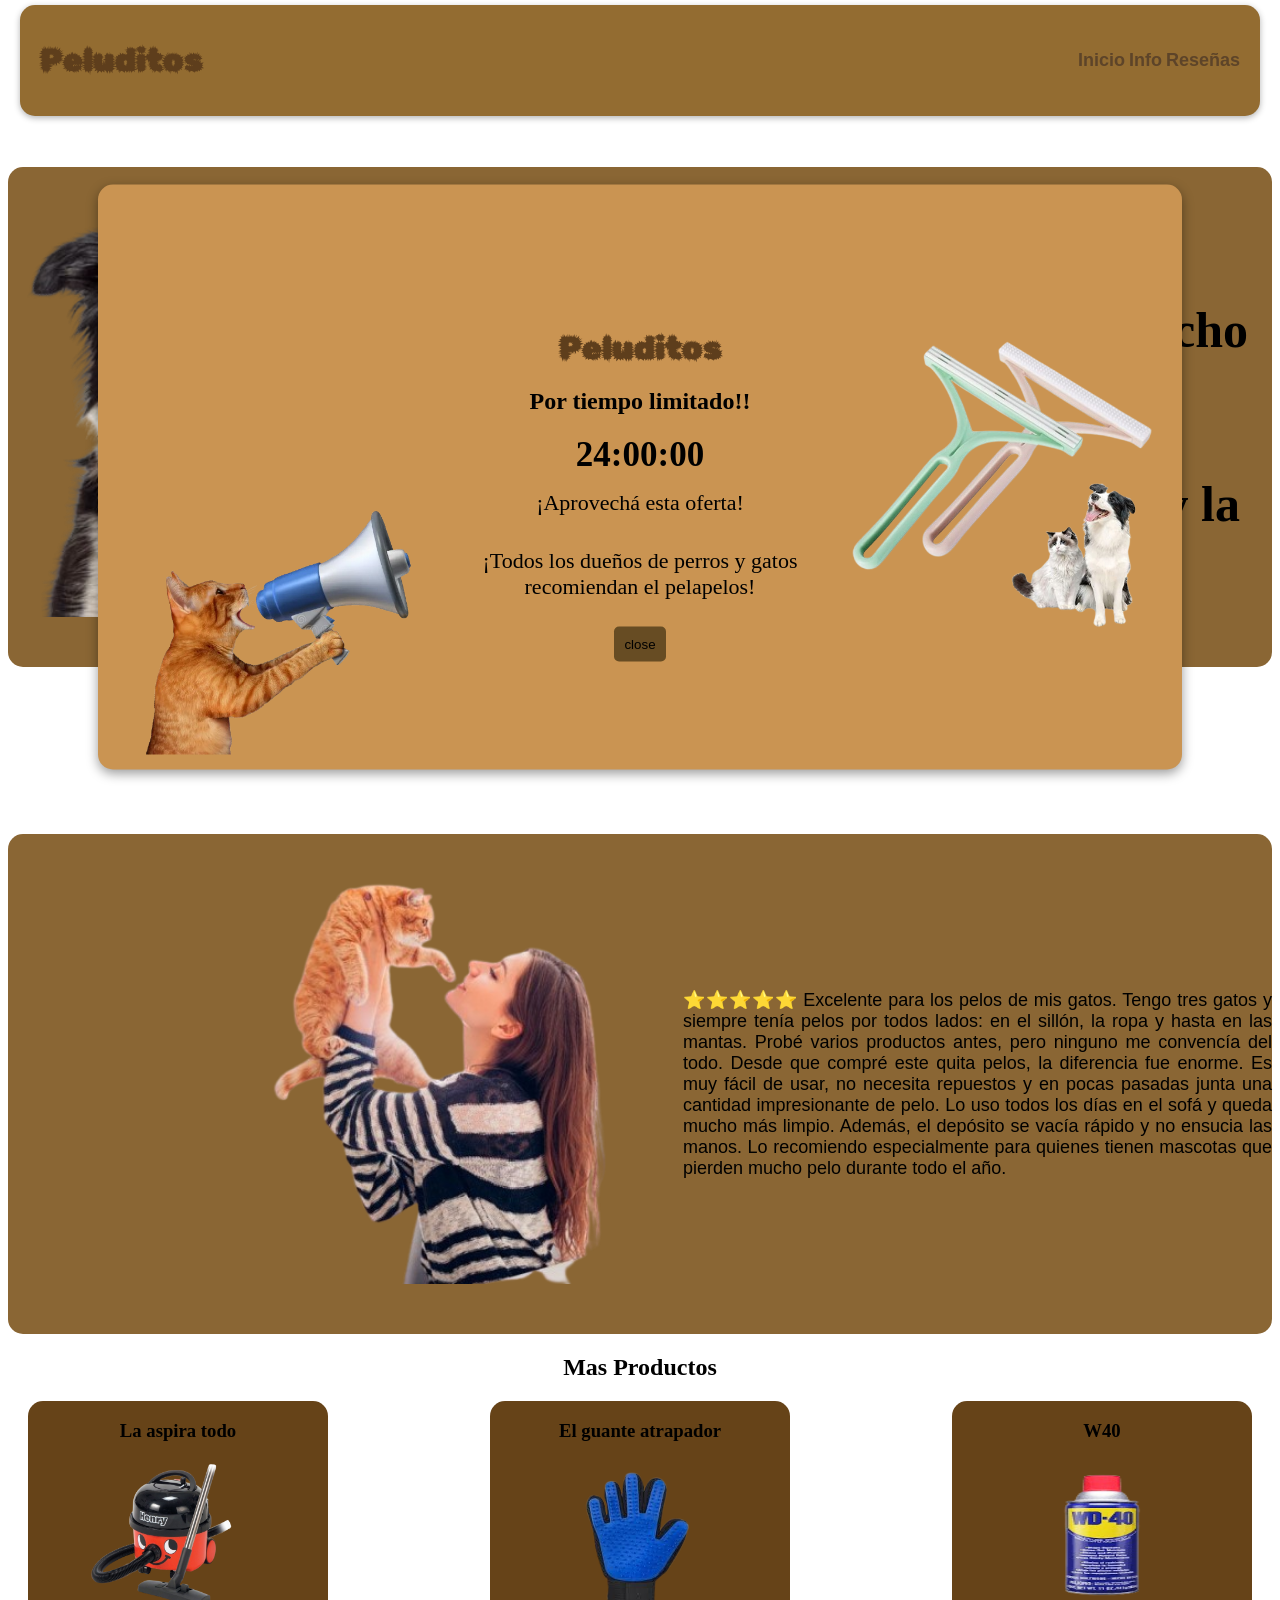
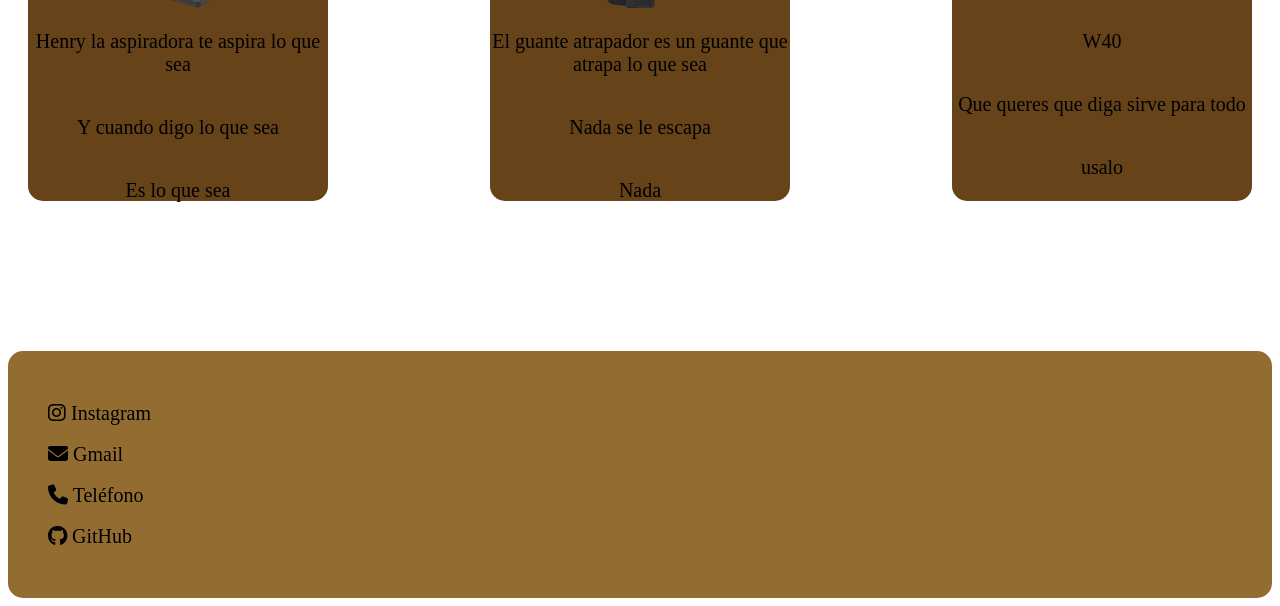
==== index.html @ 3e6d6901 "Rename landing.html to index.html" ====
<!DOCTYPE html>
<html lang="es">
<head>
    <meta charset="UTF-8">
    <meta name="viewport" content="width=device-width, initial-scale=1.0">
    <title>Peluditos - PelaPelos</title>
    <link rel="icon" type="image/png" href="imagenes/pngtree-pet-shop-clinic-home-care-logo-design-modern-animal-pet-logo-png-image_1934454.png">
    <link rel="preconnect" href="https://fonts.googleapis.com">
    <link rel="preconnect" href="https://fonts.gstatic.com" crossorigin>
    <link href="https://fonts.googleapis.com/css2?family=Rubik+Beastly&display=swap" rel="stylesheet">
    <link rel="stylesheet" href="https://cdnjs.cloudflare.com/ajax/libs/font-awesome/6.5.1/css/all.min.css">
    <link rel="stylesheet" href="style.css">
</head>
<body>

    <header class="navbar">
        <h1>Peluditos</h1>
        <nav>
            <a href="#">Inicio</a>
            <a href="#info">Info</a>
            <a href="#reseñas">Reseñas</a>
        </nav>
    </header>

    <div class="first">
      <div class="pop-up">
    <img src="./imagenes/MIAUUU-removebg-preview.png" alt="mdd" class="img">

    <div style="flex: 1; min-width: 0;">
        <h1>Peluditos</h1>
        <h2>Por tiempo limitado!!</h2>
        <a id="contador">24:00:00</a>
        <p class="texto-oferta">¡Aprovechá esta oferta!</p>
        <p class="texto-oferta">¡Todos los dueños de perros y gatos recomiendan el pelapelos!</p>
        <button class="cerrar" onclick="cerrarPopUp()">close</button>
    </div>

    <img class="imagen-derecha" src="imagenes/03ab5b30157ce91948b4d57b041b83ef-removebg-preview.png" alt="rr">
</div>
    </div>


    
    </div> <div class="third-contenedor">
        <h2>¿Porque PelaPelos?</h2>
        <div class="third" id="info">
            <p>El PelaPelos es un producto ergonomico y economico hecho de materiales naturales que aseguran una experiencia satisfactoria para el dueño y la mascota</p>
            <img src="./imagenes/perro y gato.png" alt="Perro y Gato">
        </div>
    </div>


    <h2>Reseñas</h2>
    <div class="fourth" id="reseñas" style="flex: 1; min-width: 0;"> 
        <img src="./imagenes/java_escript_2-removebg-preview.png" alt="servidores">
        <p> 
            ⭐⭐⭐⭐⭐ Excelente para los pelos de mis gatos. Tengo tres gatos y siempre tenía pelos por todos lados: en el sillón, la ropa y hasta en las mantas. Probé varios productos antes, pero ninguno me convencía del todo.
            Desde que compré este quita pelos, la diferencia fue enorme. Es muy fácil de usar, no necesita repuestos y en pocas pasadas junta una cantidad impresionante de pelo. Lo uso todos los días en el sofá y queda mucho más limpio. 
            Además, el depósito se vacía rápido y no ensucia las manos. Lo recomiendo especialmente para quienes tienen mascotas que pierden mucho pelo durante todo el año.
        </p>
    </div>

    <h2>Mas Productos</h2>
    <div class="parent">
        <div class="child1">
            <h3>La aspira todo</h3>
            <img class="prod1" src="./imagenes/Henry-vacuum-cleaner-1024x983-removebg-preview.png" alt="Aspiradora Henry">
            <p>Henry la aspiradora te aspira lo que sea </p>
            <p>Y cuando digo lo que sea</p>
            <p>Es lo que sea</p>
        </div>
                 
        <div class="child2">
            <h3>El guante atrapador</h3> 
            <img class="prod2" src="./imagenes/guante.png" alt="Guante">
            <p>El guante atrapador es un guante que atrapa lo que sea</p>
            <p>Nada se le escapa</p>
            <p>Nada</p>
        </div>
                  
        <div class="child3">
            <h3>W40</h3> 
            <img class="prod3" src="./imagenes/descarga-removebg-preview.png" alt="WD40">
            <p>W40</p>
            <p>Que queres que diga sirve para todo</p>
            <p>usalo</p>
        </div>
    </div>

    <footer class="footer">
        <a href="https://instagram.com/miadelpalacio" target="_blank">
            <i class="fa-brands fa-instagram"></i> Instagram
        </a>
        <br><br>
        <a href="mailto:delpalaciomia16@gmail.com">
            <i class="fa-solid fa-envelope"></i> Gmail
        </a>
        <br><br>
        <a href="tel:+542235823084">
            <i class="fa-solid fa-phone"></i> Teléfono
        </a>
        <br><br>
        <a href="https://github.com/nosemia" target="_blank">
            <i class="fa-brands fa-github"></i> GitHub
        </a>
    </footer>

    <script>
        function cerrarPopUp() {
            document.querySelector('.pop-up').style.display = 'none';
        }

        let tiempo = 86400;
        const contador = document.getElementById("contador");

        setInterval(function () {
            let horas = Math.floor(tiempo / 3600);
            let minutos = Math.floor((tiempo % 3600) / 60);
            let segundos = tiempo % 60;

            contador.textContent =
                String(horas).padStart(2, "0") + ":" +
                String(minutos).padStart(2, "0") + ":" +
                String(segundos).padStart(2, "0");

            if (tiempo > 0) {
                tiempo--;
            }
        }, 1000);
    </script>
</body>
</html>
---- style.css ----
.pop-up {
    width: 80%;
    height: 60%;
    background-color: rgb(202, 148, 82);
    border-radius: 15px;
    position: fixed;
    top: 53%;
    left: 50%;
    transform: translate(-50%, -50%);
    padding: 30px;
    padding-bottom: 15px;
    text-align: center;
    z-index: 101;
    box-shadow: 0 4px 12px rgba(0,0,0,0.4);
     display: flex;
    flex-direction: row;
    align-items: center;
    justify-content: space-between;
    gap: 10px;
}


.imagen-derecha {
    position: relative;
    right: auto;
    top: auto;
    width: 300px;
    height: auto;
    flex-shrink: 0;
    
}

.pop-up .img {
    width: 300px;
    height: auto;
    flex-shrink: 0;
    align-self:flex-end;
}

.cerrar {
    padding: 10px;
    border: none;
    background-color: rgb(103, 76, 35);
    color: rgb(0, 0, 0);
    border-radius: 5px;
    cursor: pointer;
}

.cerrar:hover {
    background-color: #ff0101;
}

.second {
    width: auto;
    height: 500px;
    background-color: rgb(138, 102, 52);
    border-radius: 15px;
    margin-top: 120px;
}

.third {
    width: auto;
    height: 500px;
    background-color: rgb(138, 102, 52);
    border-radius: 15px;
    margin-top: 120px;
    display: flex;
    flex-direction: row-reverse;
    gap: 20px;
}

.third img {
    width: auto;
    height: 450px;
    display: flex;
    justify-self: end;
    gap: 20px;
}

.third p {
    font-size: 50px;
    font-weight: bold;
    color: rgb(0, 0, 0);
    display: flex;
    align-self: center;
    flex: 1;
}

.fourth {
    width: auto;
    height: 500px;
    background-color: rgb(138, 102, 52);
    border-radius: 15px;
    margin-top: 120px;
    display: flex;
    flex-direction: row;
}
.fourth p{
    font-size: 30px;
    color: rgb(0, 0, 0);
    margin: 0;
   
     display: flex;
    flex-direction: column;
    align-self: center;
}
.fourth img {
    width: auto;
    height: 450px;
    display: flex;
    justify-self: start;
    gap: 20px;
}
img {
    width: 550px;
    height: 220px;
    display: flex;
    flex-shrink: 0;
}

.parent {
    display: flex;
    justify-content: space-between;
    margin: 20px;
}

h2 {
    text-align: center;
    margin-top: 20px;
}

.child1, .child2, .child3 {
    width: 300px;
    height: 400px;
    background-color: rgb(102, 67, 24);
    border-radius: 15px;
    display: flex;
    flex-direction: column;  
    align-items: normal;    
    text-align: center;
}
.child1 p{

    font-size: 20px;
}
.child2 p{

    font-size: 20px;
}
.child3 p{

    font-size: 20px;
}
.prod1 {
    display: flex;
    width: 150px;
    height: 150px;
    justify-content: center;
    margin-left: 60px;
}

.prod2 {
    display: flex;
    justify-content: center;
    width: 150px;
    height: 150px;
    margin-left: 50px;
}

.prod3 {
    width: auto;
    height: 150px;
    display: flex;
    justify-content: center;
}

.navbar {
    position: fixed;
    top: 5px;
    left: 20px;
    right: 20px;
    width: auto;
    background-color: #936c31;
    color: rgb(0, 0, 0);
    padding: 15px 20px;
    display: flex;
    justify-content: space-between;
    align-items: center;
    z-index: 999;
    border-radius: 15px;
    box-shadow: 0 2px 6px rgba(0,0,0,0.3);
}

.footer {
    height: fit-content;
    margin-top: 150px;
    padding: 50px 40px;
    text-align: left;
    color: rgb(0, 0, 0);
    background-color: #936c31;
    border-radius: 15px;
    border-top: 1px solid rgba(239, 37, 37, 0.1);
}

.navbar h1 {
    font-family: "Rubik Beastly", system-ui;
    font-weight: 400;
    font-style: normal;
    color: rgb(94, 62, 28);
}

.navbar nav a {
    font-family: Arial, sans-serif;
    text-decoration: none;
    color: rgb(93, 68, 41);
    font-size: 18px;
    font-weight: bold;
}

.pop-up h1 {
    font-family: "Rubik Beastly", system-ui;
    font-weight: 400;
    font-style: normal;
    color: rgb(94, 62, 28);
}

#contador {
    font-size: 35px;
    font-weight: bold;
    text-align: center;
    margin: 10px 0;
    display: block;
}

.fourth p {
    font-family: Arial, sans-serif;
    font-size: 18px;
    color: rgb(0, 0, 0);
    margin: 0;
    text-align: justify;
    display: flex;
    flex-direction: column;
}

.texto-oferta {
    font-size: 22px;
    margin-top: 10px;
    padding: 5px 10px;
}



.footer a {
    text-decoration: none;
    color: black;
    font-size: 20px;
}

.footer a:hover {
    color: #E1306C;
}
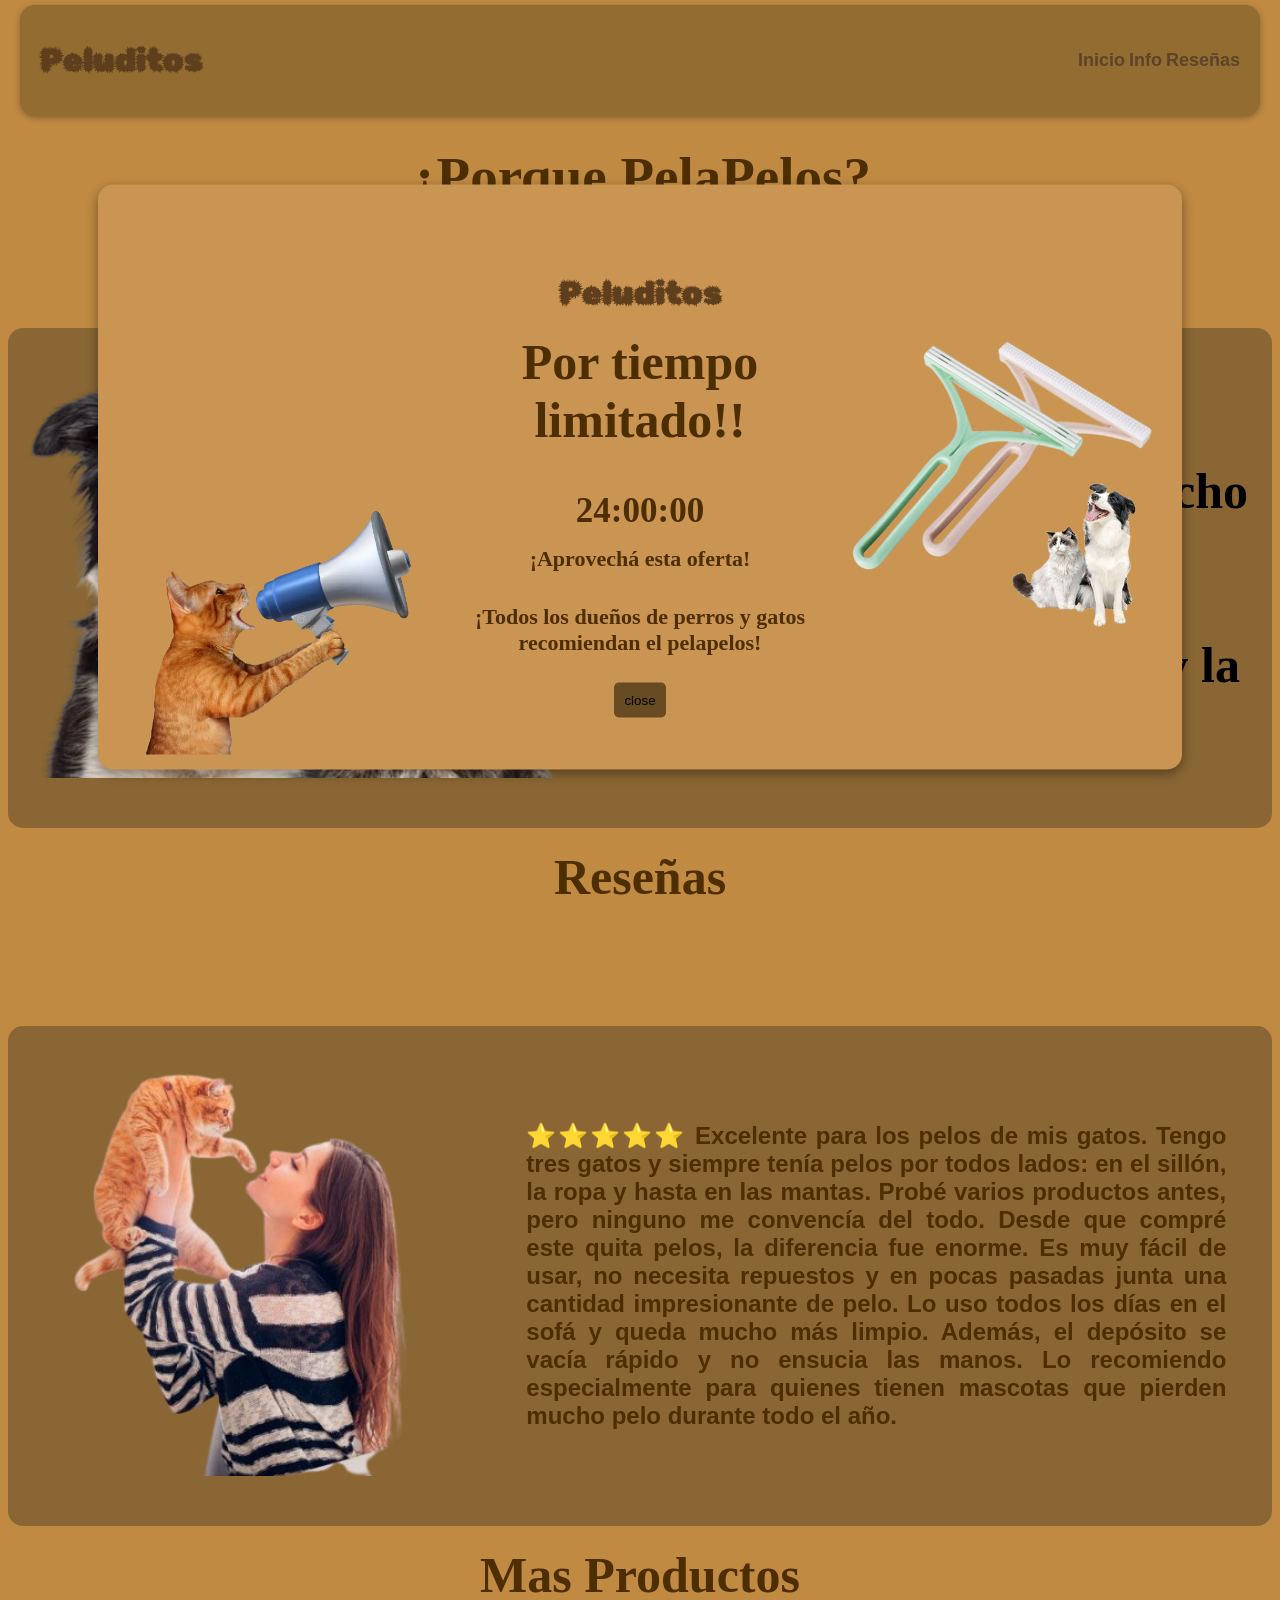
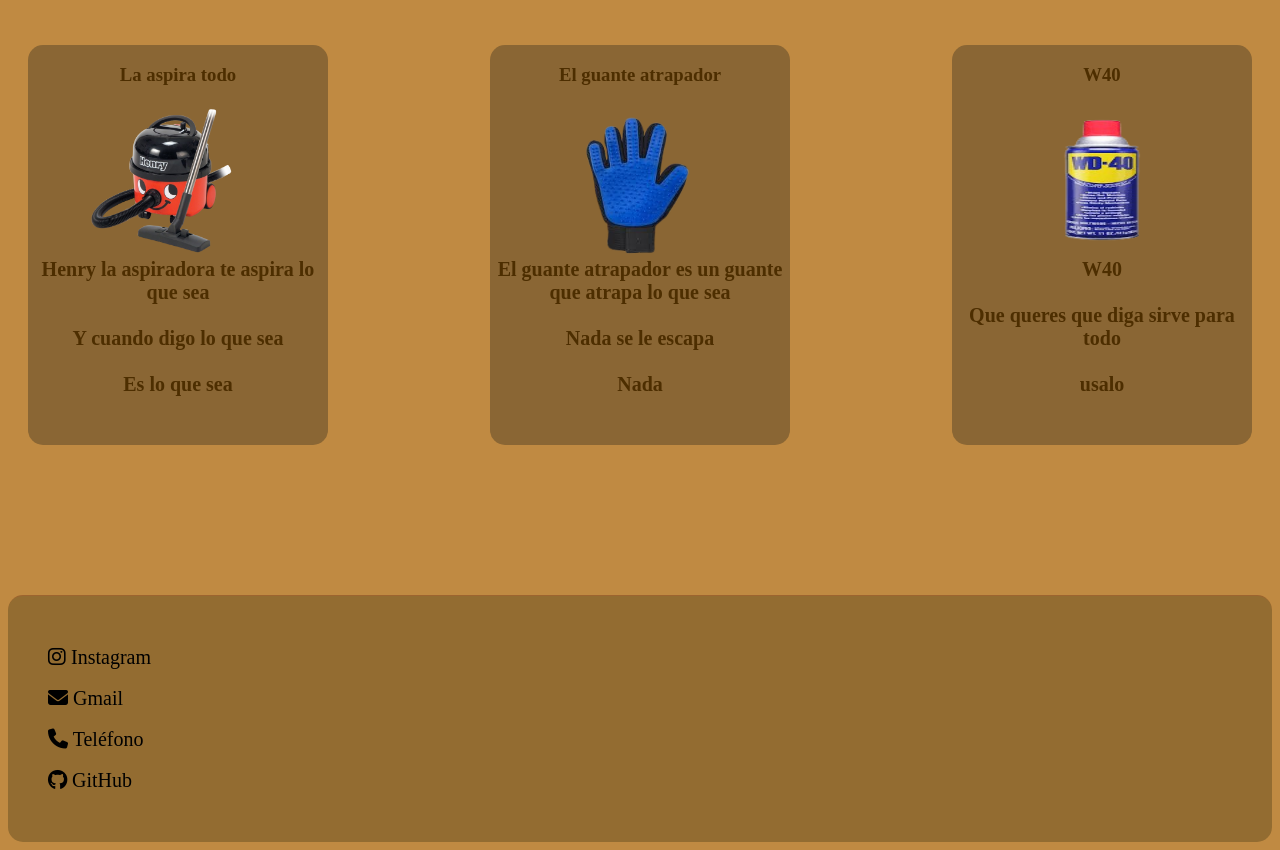
==== commit b1b07884: "Merge branch 'main' of https://github.com/Maxidoom/Proyect-landing-page" ====
--- a/index.html
+++ b/index.html
@@ -22,7 +22,7 @@
         </nav>
     </header>
 
-    <div class="first">
+
       <div class="pop-up">
     <img src="./imagenes/MIAUUU-removebg-preview.png" alt="mdd" class="img">
 
@@ -36,13 +36,11 @@
     </div>
 
     <img class="imagen-derecha" src="imagenes/03ab5b30157ce91948b4d57b041b83ef-removebg-preview.png" alt="rr">
-</div>
     </div>
-
-
+  
     
-    </div> <div class="third-contenedor">
-        <h2>¿Porque PelaPelos?</h2>
+    <div class="third-contenedor">
+        <h1 id="h1">¿Porque PelaPelos?</h1>
         <div class="third" id="info">
             <p>El PelaPelos es un producto ergonomico y economico hecho de materiales naturales que aseguran una experiencia satisfactoria para el dueño y la mascota</p>
             <img src="./imagenes/perro y gato.png" alt="Perro y Gato">
@@ -50,17 +48,18 @@
     </div>
 
 
-    <h2>Reseñas</h2>
+    <h2 class="prueba" >Reseñas</h2>
     <div class="fourth" id="reseñas" style="flex: 1; min-width: 0;"> 
-        <img src="./imagenes/java_escript_2-removebg-preview.png" alt="servidores">
-        <p> 
+        <img id="izquierda" src="./imagenes/java_escript_2-removebg-preview.png" alt="servidores">
+        
+        <p id="reseña1"> 
             ⭐⭐⭐⭐⭐ Excelente para los pelos de mis gatos. Tengo tres gatos y siempre tenía pelos por todos lados: en el sillón, la ropa y hasta en las mantas. Probé varios productos antes, pero ninguno me convencía del todo.
             Desde que compré este quita pelos, la diferencia fue enorme. Es muy fácil de usar, no necesita repuestos y en pocas pasadas junta una cantidad impresionante de pelo. Lo uso todos los días en el sofá y queda mucho más limpio. 
             Además, el depósito se vacía rápido y no ensucia las manos. Lo recomiendo especialmente para quienes tienen mascotas que pierden mucho pelo durante todo el año.
         </p>
     </div>
 
-    <h2>Mas Productos</h2>
+    <h2 class="h2">Mas Productos</h2>
     <div class="parent">
         <div class="child1">
             <h3>La aspira todo</h3>
--- a/style.css
+++ b/style.css
@@ -1,3 +1,11 @@
+body{
+    padding-top: 100px;
+background-color: rgb(192, 138, 66);
+color: #4d2e00;
+}
+p{
+    font-weight: bold;
+}
 .pop-up {
     width: 80%;
     height: 60%;
@@ -94,15 +102,17 @@
     margin-top: 120px;
     display: flex;
     flex-direction: row;
+    justify-content: space-around;
 }
 .fourth p{
     font-size: 30px;
-    color: rgb(0, 0, 0);
+    color: #4d2e00;
     margin: 0;
    
      display: flex;
     flex-direction: column;
     align-self: center;
+    
 }
 .fourth img {
     width: auto;
@@ -127,28 +137,44 @@
 h2 {
     text-align: center;
     margin-top: 20px;
-}
-
+    font-size: 50px;
+}
+#h1{
+    text-align: center;
+    font-size: 55px;
+}
+#izquierda{
+    display: flex;
+    justify-self: left;
+}
+#reseña1{
+    width: 700px;
+    font-size: 24px;
+     color: #4d2e00;
+      font-family: Arial, sans-serif;
+       font-weight: bold;
+}
 .child1, .child2, .child3 {
     width: 300px;
     height: 400px;
-    background-color: rgb(102, 67, 24);
+    background-color:  rgb(138, 102, 52);
     border-radius: 15px;
     display: flex;
     flex-direction: column;  
     align-items: normal;    
     text-align: center;
+     color: #4d2e00;
 }
 .child1 p{
-
+    margin-top: 1%;
     font-size: 20px;
 }
 .child2 p{
-
+ margin-top: 1%;
     font-size: 20px;
 }
 .child3 p{
-
+ margin-top: 1%;
     font-size: 20px;
 }
 .prod1 {
@@ -258,4 +284,170 @@
 
 .footer a:hover {
     color: #E1306C;
+}
+
+
+
+
+@media (max-width: 768px) {
+
+  .navbar {
+    flex-direction: column;
+    gap: 10px;
+    text-align: center;
+    top: 5px;
+    left: 10px;
+    right: 10px;
+  }
+
+  .navbar nav {
+    display: flex;
+    gap: 20px;
+    justify-content: center;
+  }
+  
+  .pop-up {
+    width: 90%;
+    height: auto;
+    flex-direction: column;
+    top: 50%;
+    padding: 20px;
+    gap: 15px;
+  }
+
+  .pop-up .img,
+  .imagen-derecha {
+    width: 180px;
+    margin: 0 auto;
+  }
+  .third {
+    flex-direction: column;
+    height: auto;
+    padding: 20px;
+    gap: 15px;
+  }
+
+  .third img {
+    width: 100%;
+    height: auto;
+  }
+
+  .third p {
+    font-size: 28px;
+    text-align: center;
+  }
+.fourth {
+    flex-direction: column;
+    height: auto;
+    padding: 20px;
+    gap: 15px;
+  }
+
+  .fourth img {
+    width: 100%;
+    height: auto;
+  }
+
+  .fourth p {
+    font-size: 16px;
+    padding: 10px;
+  }
+  .parent {
+    flex-direction: column;
+    align-items: center;
+    gap: 20px;
+  }
+
+  .child1,
+  .child2,
+  .child3 {
+    width: 85%;
+    height: auto;
+    padding: 20px;
+  }
+   .prod1,
+  .prod2,
+  .prod3 {
+    margin: 0 auto;
+  }
+
+  img {
+    width: 100%;
+    height: auto;
+  }
+
+  .footer {
+    margin-top: 60px;
+    padding: 30px 20px;
+  }
+}
+@media (max-width: 480px) {
+
+  .navbar h1 {
+    font-size: 24px;
+  }
+
+  .navbar nav a {
+    font-size: 14px;
+  }
+
+  .pop-up h1 {
+    font-size: 22px;
+  }
+
+  .pop-up h2 {
+    font-size: 16px;
+  }
+ #contador {
+    font-size: 26px;
+  }
+
+  .texto-oferta {
+    font-size: 16px;
+  }
+
+  .pop-up .img,
+  .imagen-derecha {
+    width: 130px;
+  }
+
+  .third p {
+    font-size: 20px;
+  }
+  
+  .fourth p {
+    font-size: 14px;
+  }
+
+  h2 {
+    font-size: 18px;
+  }
+
+  .child1 p,
+  .child2 p,
+  .child3 p {
+    font-size: 16px;
+  }
+}
+@media (max-width: 360px) {
+
+  .pop-up {
+    width: 95%;
+    padding: 15px;
+  }
+
+  .pop-up .img,
+  .imagen-derecha {
+    display: none;
+  }
+
+  .child1,
+  .child2,
+  .child3 {
+    width: 95%;
+  }
+   .navbar nav {
+    flex-direction: column;
+    gap: 8px;
+  }
 }
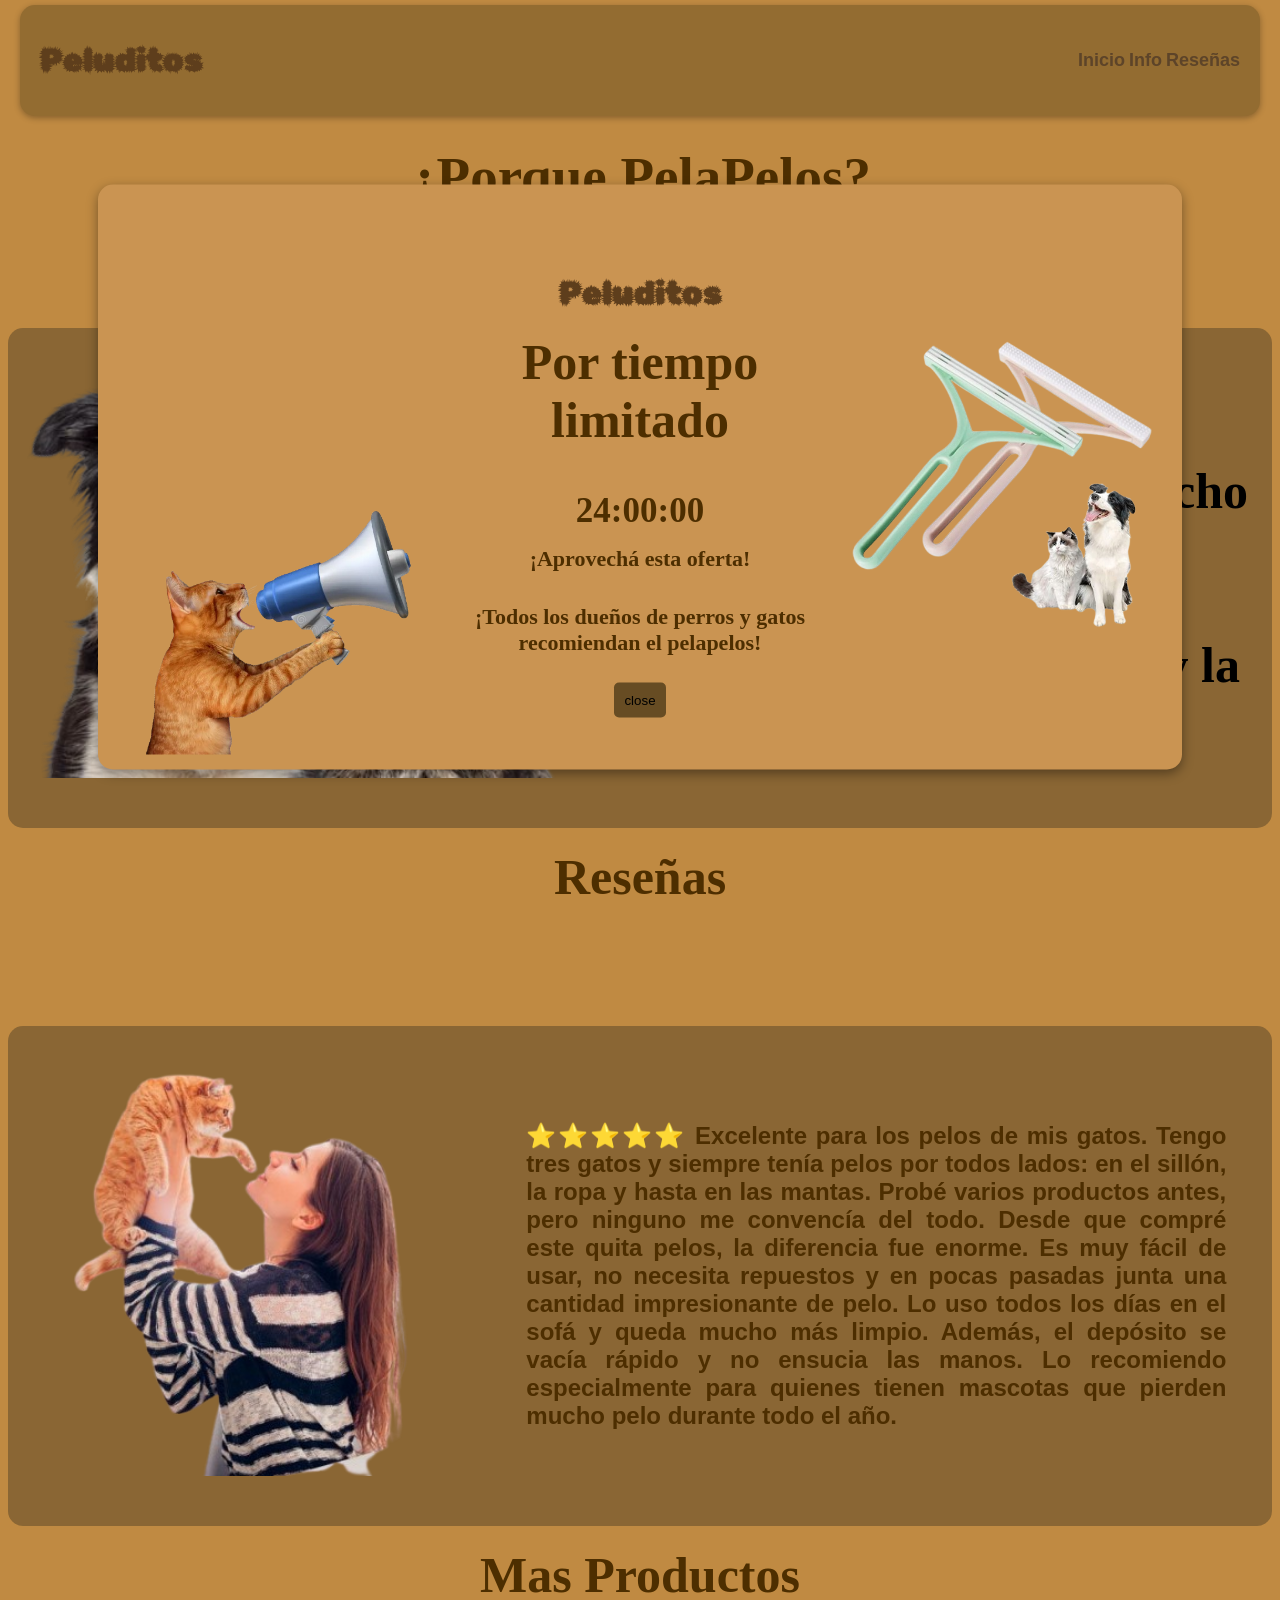
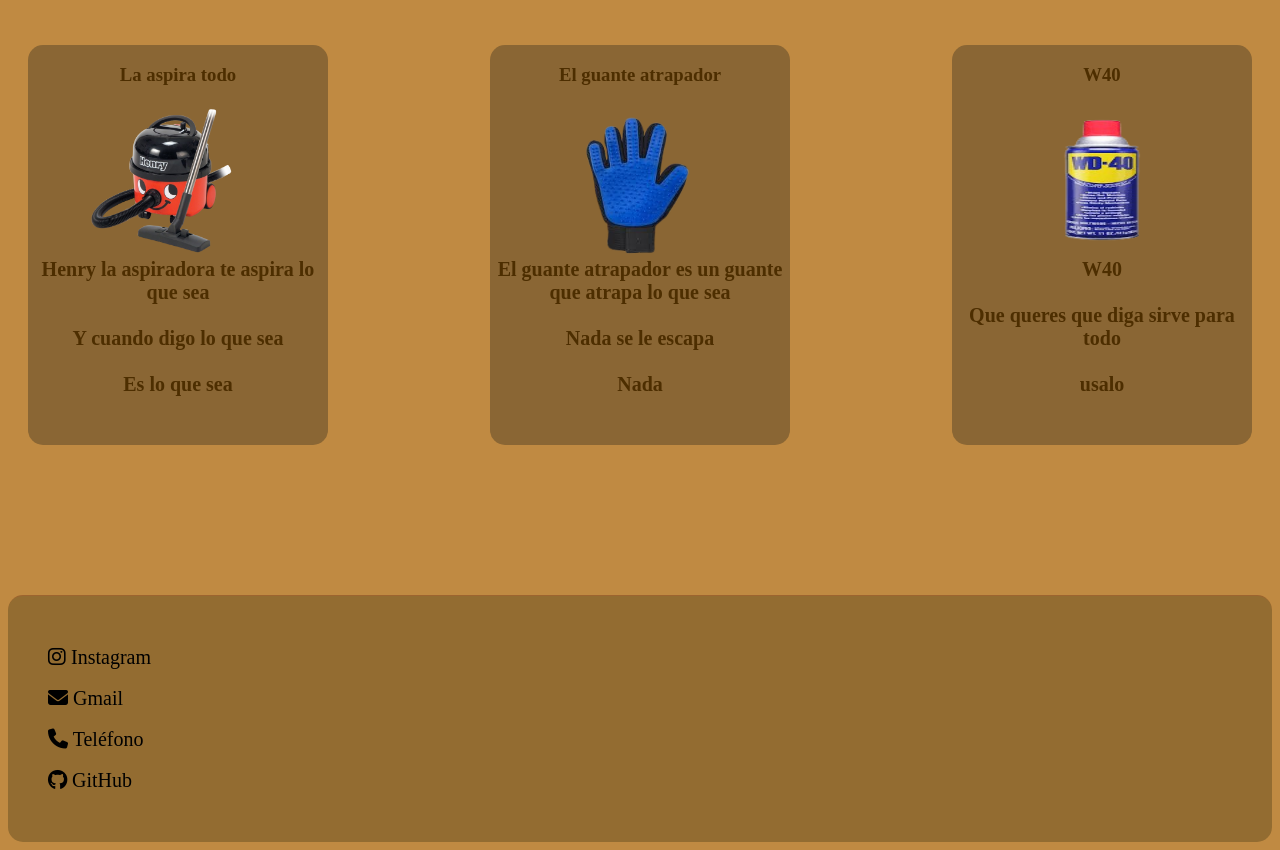
==== commit 0044e7f4: "texto 2" ====
--- a/index.html
+++ b/index.html
@@ -28,7 +28,7 @@
 
     <div style="flex: 1; min-width: 0;">
         <h1>Peluditos</h1>
-        <h2>Por tiempo limitado!!</h2>
+        <h2>Por tiempo limitado</h2>
         <a id="contador">24:00:00</a>
         <p class="texto-oferta">¡Aprovechá esta oferta!</p>
         <p class="texto-oferta">¡Todos los dueños de perros y gatos recomiendan el pelapelos!</p>
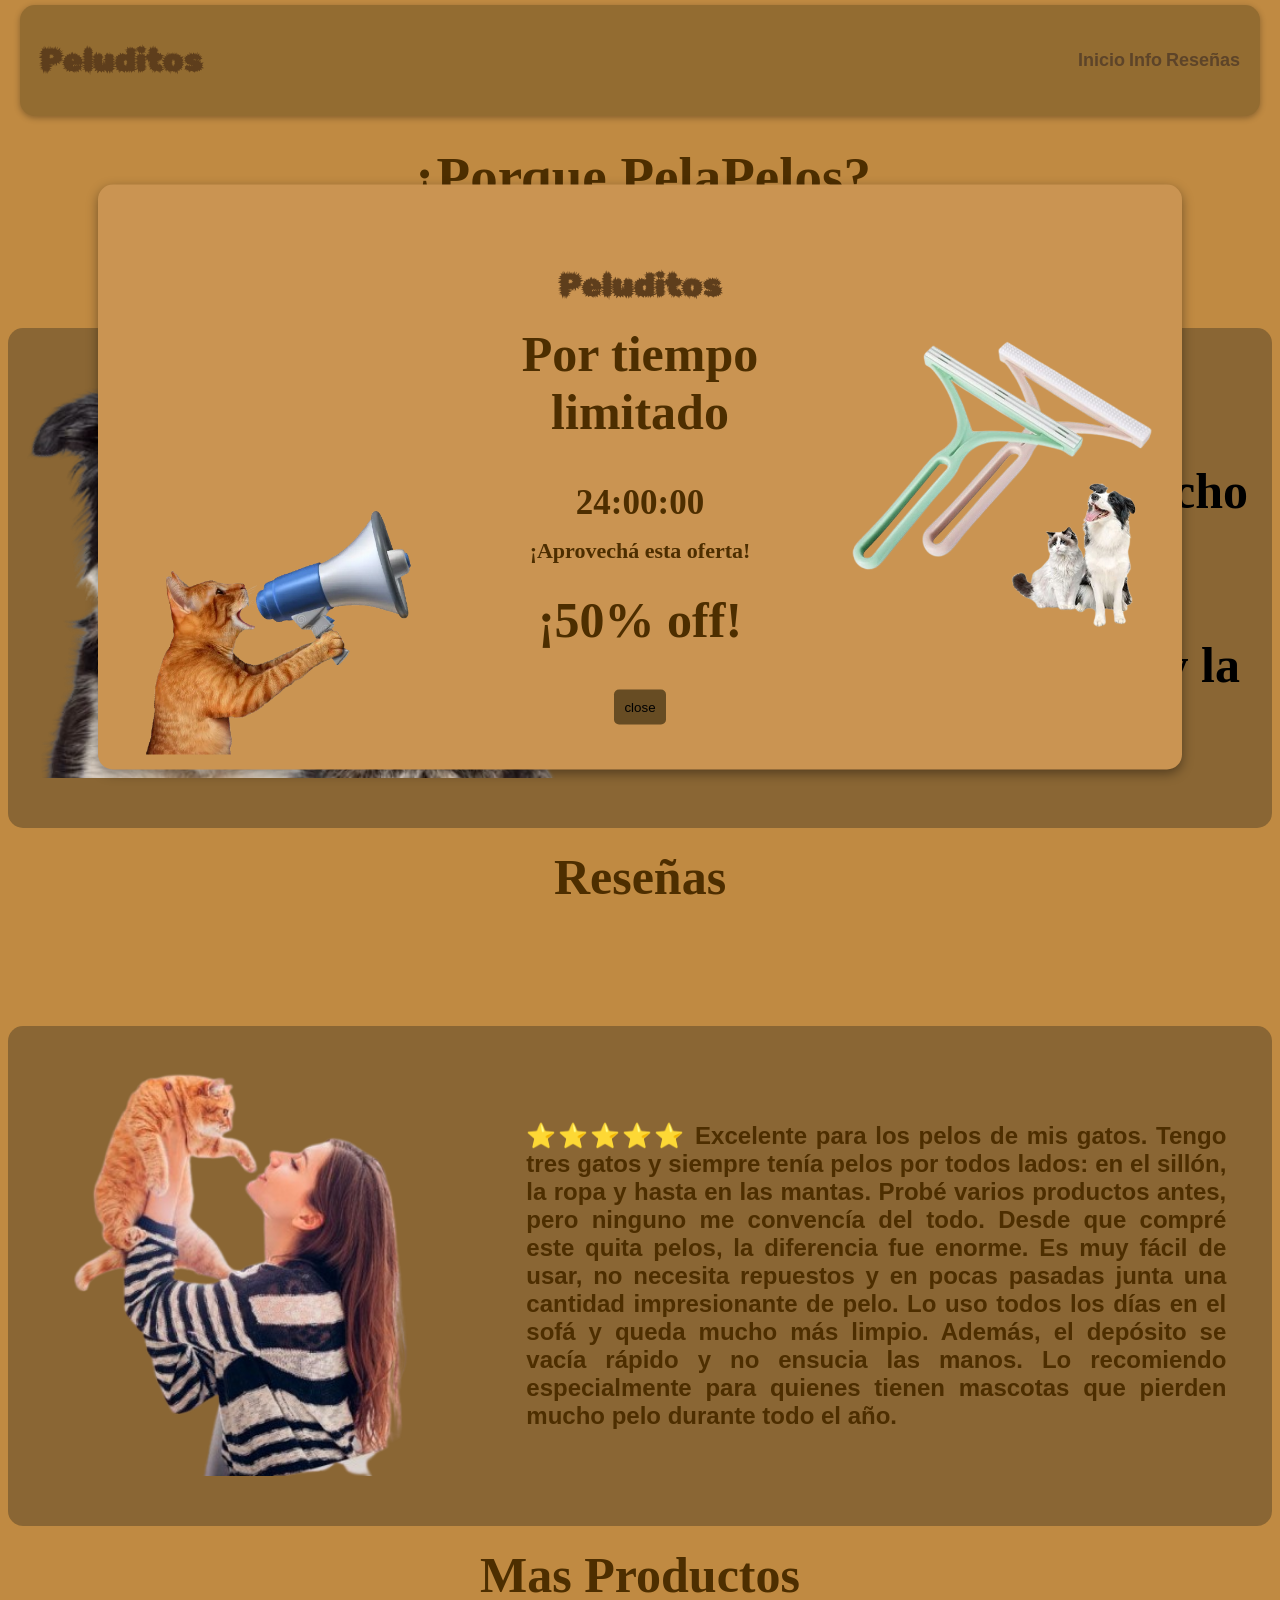
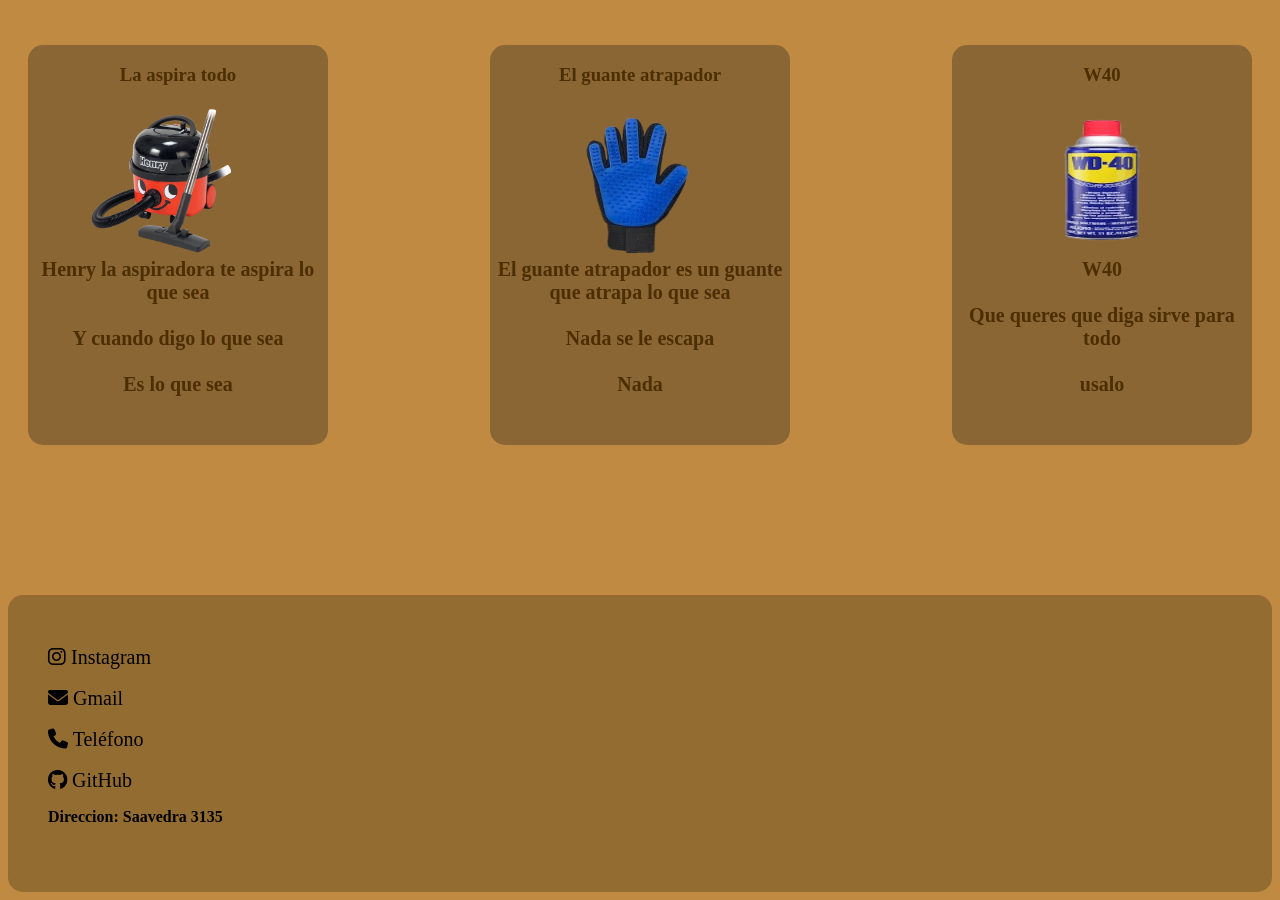
==== commit 5e5c4b49: "dire" ====
--- a/index.html
+++ b/index.html
@@ -31,7 +31,7 @@
         <h2>Por tiempo limitado</h2>
         <a id="contador">24:00:00</a>
         <p class="texto-oferta">¡Aprovechá esta oferta!</p>
-        <p class="texto-oferta">¡Todos los dueños de perros y gatos recomiendan el pelapelos!</p>
+        <h2>¡50% off!</h2>
         <button class="cerrar" onclick="cerrarPopUp()">close</button>
     </div>
 
@@ -99,9 +99,10 @@
             <i class="fa-solid fa-phone"></i> Teléfono
         </a>
         <br><br>
-        <a href="https://github.com/nosemia" target="_blank">
+        <a href="https://github.com/Maxidoom/Proyect-landing-page" target="_blank">
             <i class="fa-brands fa-github"></i> GitHub
         </a>
+        <p id="dire">Direccion: Saavedra 3135</p>
     </footer>
 
     <script>
--- a/style.css
+++ b/style.css
@@ -287,8 +287,6 @@
 }
 
 
-
-
 @media (max-width: 768px) {
 
   .navbar {
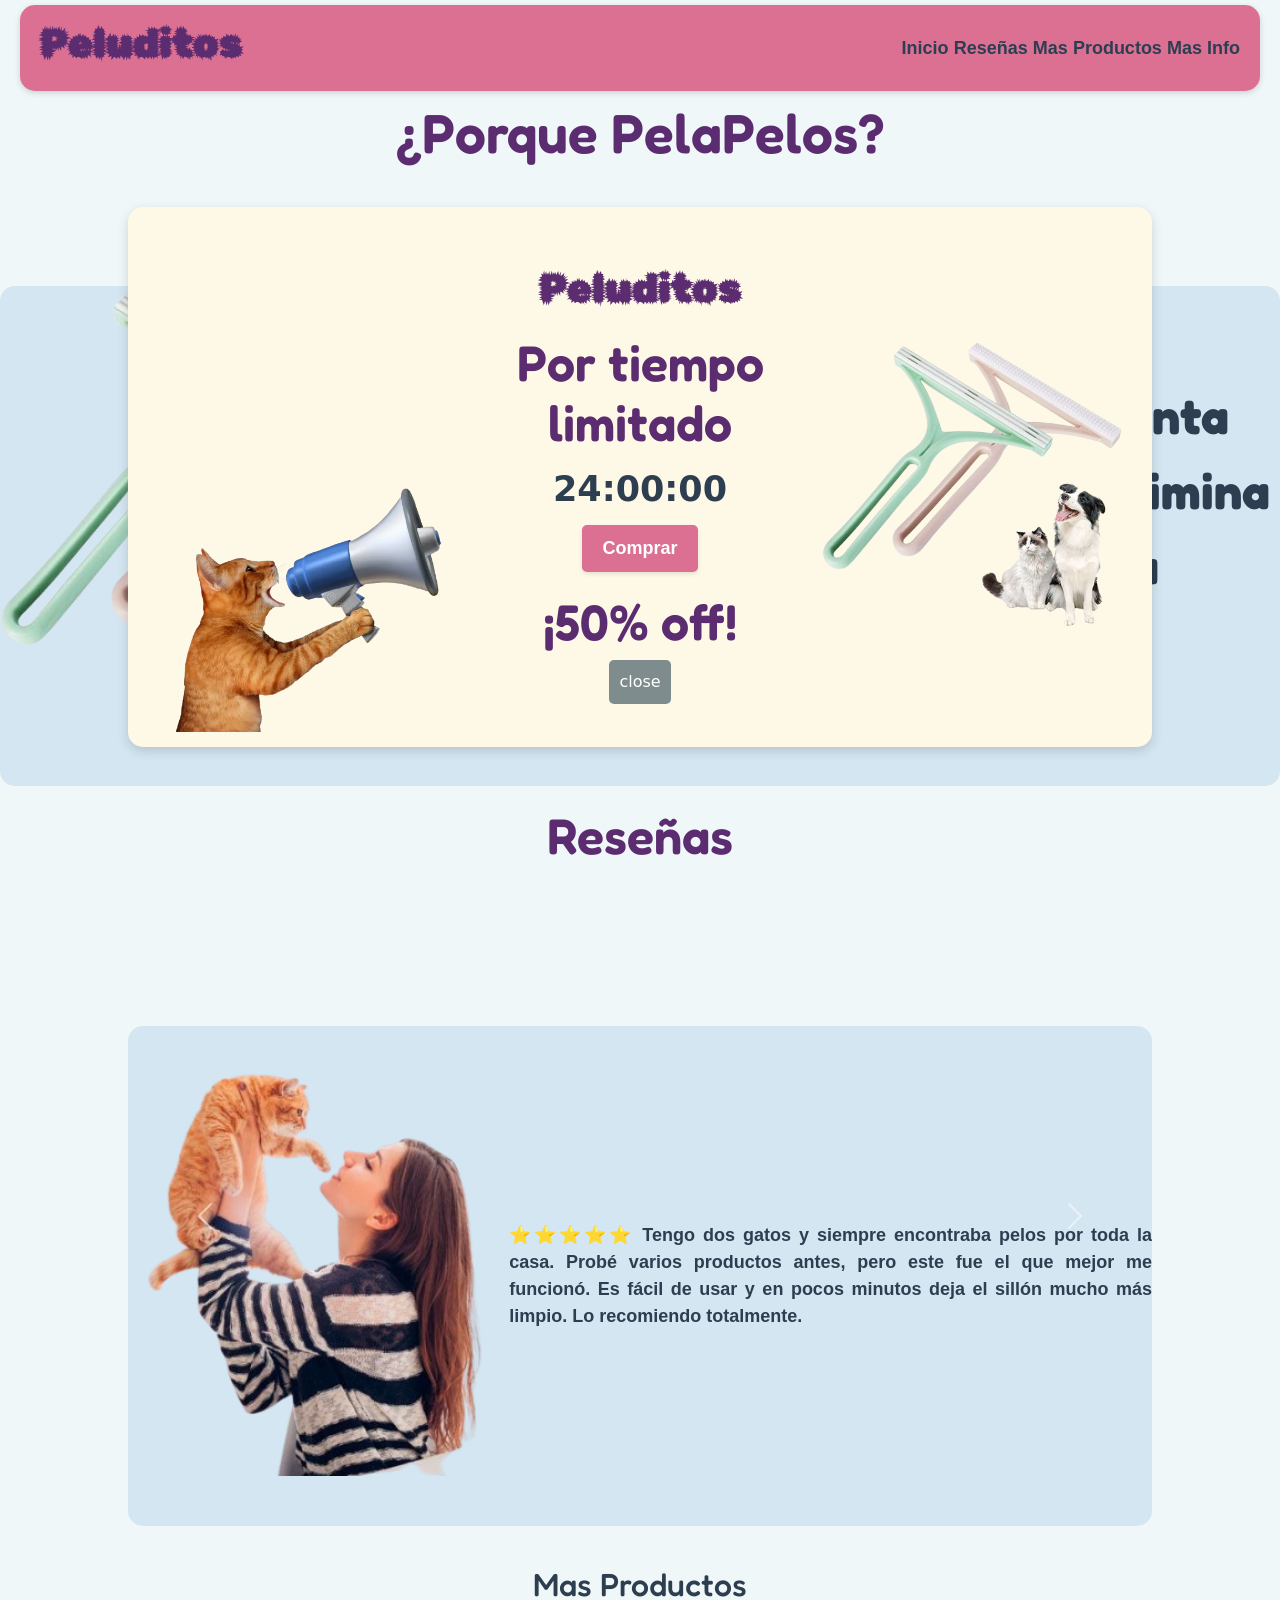
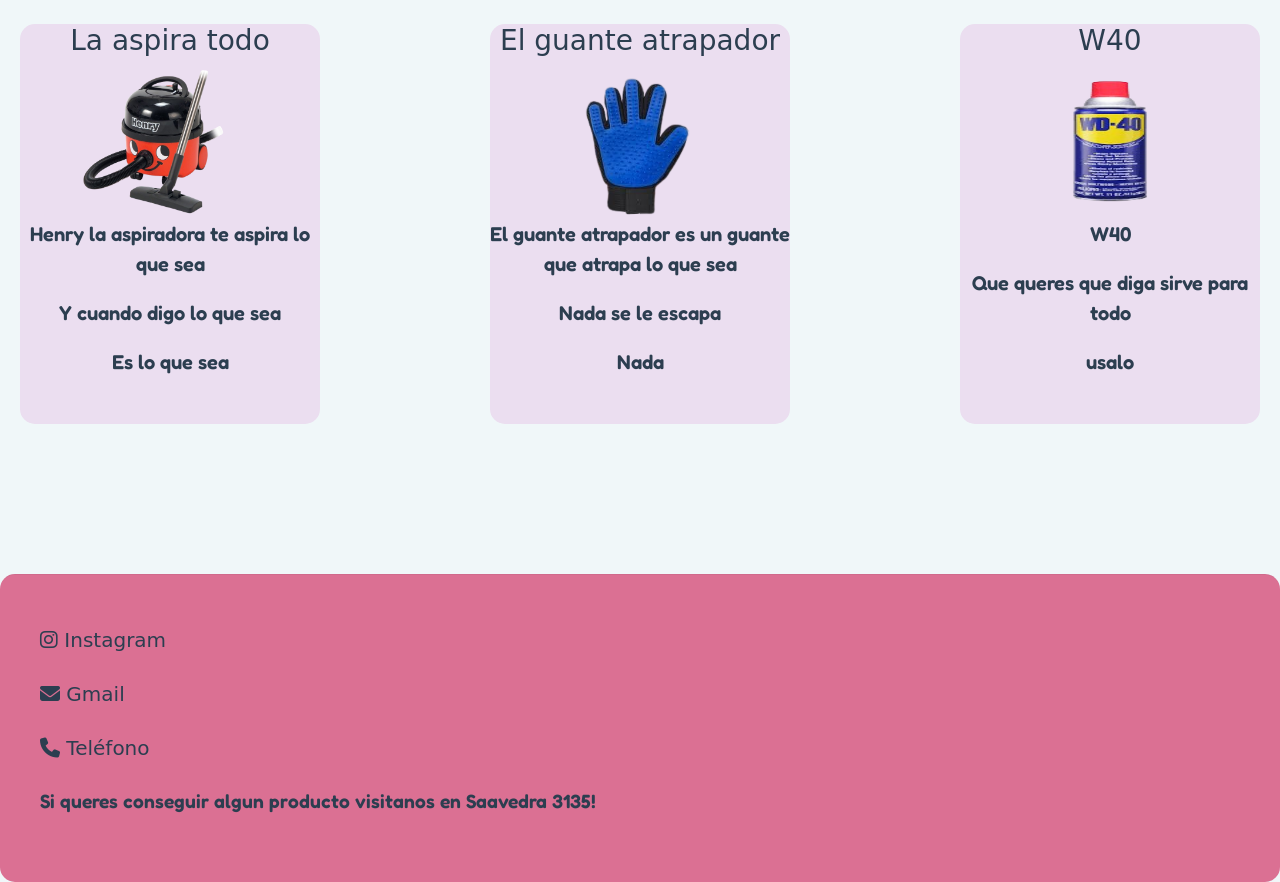
==== commit d2635785: "pequeños ajustes" ====
--- a/index.html
+++ b/index.html
@@ -1,6 +1,7 @@
 <!DOCTYPE html>
 <html lang="es">
 <head>
+    <link href="https://cdn.jsdelivr.net/npm/bootstrap@5.3.3/dist/css/bootstrap.min.css" rel="stylesheet">
     <meta charset="UTF-8">
     <meta name="viewport" content="width=device-width, initial-scale=1.0">
     <title>Peluditos - PelaPelos</title>
@@ -10,6 +11,7 @@
     <link href="https://fonts.googleapis.com/css2?family=Rubik+Beastly&display=swap" rel="stylesheet">
     <link rel="stylesheet" href="https://cdnjs.cloudflare.com/ajax/libs/font-awesome/6.5.1/css/all.min.css">
     <link rel="stylesheet" href="style.css">
+    <link href="https://fonts.googleapis.com/css2?family=Fredoka:wght@300..700&display=swap" rel="stylesheet">
 </head>
 <body>
 
@@ -17,8 +19,9 @@
         <h1>Peluditos</h1>
         <nav>
             <a href="#">Inicio</a>
-            <a href="#info">Info</a>
-            <a href="#reseñas">Reseñas</a>
+            <a href="#carouselExampleFade">Reseñas</a>
+            <a href="#mas">Mas Productos</a>
+            <a href="#foot">Mas Info</a>
         </nav>
     </header>
 
@@ -30,7 +33,7 @@
         <h1>Peluditos</h1>
         <h2>Por tiempo limitado</h2>
         <a id="contador">24:00:00</a>
-        <p class="texto-oferta">¡Aprovechá esta oferta!</p>
+        <button class="boton-comprar">Comprar</button>
         <h2>¡50% off!</h2>
         <button class="cerrar" onclick="cerrarPopUp()">close</button>
     </div>
@@ -42,24 +45,47 @@
     <div class="third-contenedor">
         <h1 id="h1">¿Porque PelaPelos?</h1>
         <div class="third" id="info">
-            <p>El PelaPelos es un producto ergonomico y economico hecho de materiales naturales que aseguran una experiencia satisfactoria para el dueño y la mascota</p>
-            <img src="./imagenes/perro y gato.png" alt="Perro y Gato">
+            <p>El PelaPelos es una herramienta práctica y ergonómica que elimina pelos de mascotas de manera rápida, cómoda y eficiente.</p>
+            <img src="imagenes/03ab5b30157ce91948b4d57b041b83ef-removebg-preview.png" alt="Producto 2">
         </div>
     </div>
 
 
-    <h2 class="prueba" >Reseñas</h2>
-    <div class="fourth" id="reseñas" style="flex: 1; min-width: 0;"> 
-        <img id="izquierda" src="./imagenes/java_escript_2-removebg-preview.png" alt="servidores">
-        
-        <p id="reseña1"> 
-            ⭐⭐⭐⭐⭐ Excelente para los pelos de mis gatos. Tengo tres gatos y siempre tenía pelos por todos lados: en el sillón, la ropa y hasta en las mantas. Probé varios productos antes, pero ninguno me convencía del todo.
-            Desde que compré este quita pelos, la diferencia fue enorme. Es muy fácil de usar, no necesita repuestos y en pocas pasadas junta una cantidad impresionante de pelo. Lo uso todos los días en el sofá y queda mucho más limpio. 
-            Además, el depósito se vacía rápido y no ensucia las manos. Lo recomiendo especialmente para quienes tienen mascotas que pierden mucho pelo durante todo el año.
-        </p>
+    <h2>Reseñas</h2>
+
+    <div id="carouselExampleFade" class="carousel slide carousel-fade" data-bs-ride="carousel">
+        <div class="carousel-inner">
+            <div class="carousel-item active">
+                <div class="fourth" id="reseñas">
+                    <img src="./imagenes/java_escript_2-removebg-preview.png" alt="reseña 1">
+                    <p>⭐⭐⭐⭐⭐ Tengo dos gatos y siempre encontraba pelos por toda la casa. Probé varios productos antes, pero este fue el que mejor me funcionó. Es fácil de usar y en pocos minutos deja el sillón mucho más limpio. Lo recomiendo totalmente.</p>
+                </div>
+            </div>
+
+            <div class="carousel-item">
+                <div class="fourth">
+                    <img src="./imagenes/perro y gato.png" alt="reseña 2">
+                    <p>⭐⭐⭐⭐ Lo compré para usar con mi perro y la verdad me sorprendió. Junta mucho pelo sin esfuerzo y además es cómodo de limpiar. Desde que lo tengo lo uso casi todos los días y sigue funcionando perfecto.</p>
+                </div>
+            </div>
+
+            <div class="carousel-item">
+                <div class="fourth">
+                    <img src="./imagenes/guante.png" alt="reseña 3">
+                    <p>⭐⭐⭐⭐El producto cumple con lo que promete y ayuda bastante a sacar los pelos de la ropa y los muebles. Le doy cuatro estrellas porque me hubiera gustado que fuera un poco más grande, pero en general estoy conforme con la compra.</p>
+                </div>
+            </div>
+        </div>
+
+        <button class="carousel-control-prev" type="button" data-bs-target="#carouselExampleFade" data-bs-slide="prev">
+            <span class="carousel-control-prev-icon"></span>
+        </button>
+        <button class="carousel-control-next" type="button" data-bs-target="#carouselExampleFade" data-bs-slide="next">
+            <span class="carousel-control-next-icon"></span>
+        </button>
     </div>
 
-    <h2 class="h2">Mas Productos</h2>
+    <h2 class="h2" id="mas">Mas Productos</h2>
     <div class="parent">
         <div class="child1">
             <h3>La aspira todo</h3>
@@ -86,7 +112,7 @@
         </div>
     </div>
 
-    <footer class="footer">
+    <footer class="footer" id="foot">
         <a href="https://instagram.com/miadelpalacio" target="_blank">
             <i class="fa-brands fa-instagram"></i> Instagram
         </a>
@@ -99,10 +125,8 @@
             <i class="fa-solid fa-phone"></i> Teléfono
         </a>
         <br><br>
-        <a href="https://github.com/Maxidoom/Proyect-landing-page" target="_blank">
-            <i class="fa-brands fa-github"></i> GitHub
-        </a>
-        <p id="dire">Direccion: Saavedra 3135</p>
+        <p id="dire">Si queres conseguir algun producto visitanos en Saavedra 3135!</p>
+     
     </footer>
 
     <script>
@@ -128,5 +152,6 @@
             }
         }, 1000);
     </script>
+    <script src="https://cdn.jsdelivr.net/npm/bootstrap@5.3.3/dist/js/bootstrap.bundle.min.js"></script>
 </body>
-</html>
+</html>
--- a/style.css
+++ b/style.css
@@ -1,7 +1,7 @@
 body{
     padding-top: 100px;
-background-color: rgb(192, 138, 66);
-color: #4d2e00;
+    background-color: #f0f7f9;
+    color: #2c3e50; 
 }
 p{
     font-weight: bold;
@@ -9,7 +9,7 @@
 .pop-up {
     width: 80%;
     height: 60%;
-    background-color: rgb(202, 148, 82);
+    background-color: #fef9e7;
     border-radius: 15px;
     position: fixed;
     top: 53%;
@@ -19,7 +19,7 @@
     padding-bottom: 15px;
     text-align: center;
     z-index: 101;
-    box-shadow: 0 4px 12px rgba(0,0,0,0.4);
+    box-shadow: 0 4px 12px rgba(0,0,0,0.15);
      display: flex;
     flex-direction: row;
     align-items: center;
@@ -48,20 +48,20 @@
 .cerrar {
     padding: 10px;
     border: none;
-    background-color: rgb(103, 76, 35);
-    color: rgb(0, 0, 0);
+    background-color: #7f8c8d;
+    color: #ffffff;
     border-radius: 5px;
     cursor: pointer;
 }
 
 .cerrar:hover {
-    background-color: #ff0101;
+    background-color: #c0392b;
 }
 
 .second {
     width: auto;
     height: 500px;
-    background-color: rgb(138, 102, 52);
+    background-color: #d4e6f1;
     border-radius: 15px;
     margin-top: 120px;
 }
@@ -69,7 +69,7 @@
 .third {
     width: auto;
     height: 500px;
-    background-color: rgb(138, 102, 52);
+    background-color: #d4e6f1; 
     border-radius: 15px;
     margin-top: 120px;
     display: flex;
@@ -88,7 +88,7 @@
 .third p {
     font-size: 50px;
     font-weight: bold;
-    color: rgb(0, 0, 0);
+    color: #2c3e50;
     display: flex;
     align-self: center;
     flex: 1;
@@ -97,7 +97,7 @@
 .fourth {
     width: auto;
     height: 500px;
-    background-color: rgb(138, 102, 52);
+    background-color: #d4e6f1; 
     border-radius: 15px;
     margin-top: 120px;
     display: flex;
@@ -106,9 +106,8 @@
 }
 .fourth p{
     font-size: 30px;
-    color: #4d2e00;
+    color: #2c3e50;
     margin: 0;
-   
      display: flex;
     flex-direction: column;
     align-self: center;
@@ -138,10 +137,12 @@
     text-align: center;
     margin-top: 20px;
     font-size: 50px;
+    color: #5b2c6f; 
 }
 #h1{
     text-align: center;
     font-size: 55px;
+    color: #5b2c6f;
 }
 #izquierda{
     display: flex;
@@ -150,20 +151,20 @@
 #reseña1{
     width: 700px;
     font-size: 24px;
-     color: #4d2e00;
+     color: #2c3e50;
       font-family: Arial, sans-serif;
        font-weight: bold;
 }
 .child1, .child2, .child3 {
     width: 300px;
     height: 400px;
-    background-color:  rgb(138, 102, 52);
+    background-color:  #ebdef0;
     border-radius: 15px;
     display: flex;
     flex-direction: column;  
     align-items: normal;    
     text-align: center;
-     color: #4d2e00;
+     color: #2c3e50;
 }
 .child1 p{
     margin-top: 1%;
@@ -183,6 +184,7 @@
     height: 150px;
     justify-content: center;
     margin-left: 60px;
+    
 }
 
 .prod2 {
@@ -191,6 +193,7 @@
     width: 150px;
     height: 150px;
     margin-left: 50px;
+   
 }
 
 .prod3 {
@@ -198,6 +201,7 @@
     height: 150px;
     display: flex;
     justify-content: center;
+   
 }
 
 .navbar {
@@ -206,15 +210,14 @@
     left: 20px;
     right: 20px;
     width: auto;
-    background-color: #936c31;
-    color: rgb(0, 0, 0);
+    background-color: #db7093;
     padding: 15px 20px;
     display: flex;
     justify-content: space-between;
     align-items: center;
     z-index: 999;
     border-radius: 15px;
-    box-shadow: 0 2px 6px rgba(0,0,0,0.3);
+    box-shadow: 0 2px 6px rgba(0,0,0,0.15);
 }
 
 .footer {
@@ -222,23 +225,23 @@
     margin-top: 150px;
     padding: 50px 40px;
     text-align: left;
-    color: rgb(0, 0, 0);
-    background-color: #936c31;
-    border-radius: 15px;
-    border-top: 1px solid rgba(239, 37, 37, 0.1);
+    color: #2c3e50;
+    background-color: #db7093;
+    border-radius: 15px;
+    border-top: 1px solid rgba(0, 0, 0, 0.05);
 }
 
 .navbar h1 {
     font-family: "Rubik Beastly", system-ui;
     font-weight: 400;
     font-style: normal;
-    color: rgb(94, 62, 28);
+    color: #5b2c6f;
 }
 
 .navbar nav a {
     font-family: Arial, sans-serif;
     text-decoration: none;
-    color: rgb(93, 68, 41);
+    color: #2c3e50;
     font-size: 18px;
     font-weight: bold;
 }
@@ -247,7 +250,7 @@
     font-family: "Rubik Beastly", system-ui;
     font-weight: 400;
     font-style: normal;
-    color: rgb(94, 62, 28);
+    color: #5b2c6f;
 }
 
 #contador {
@@ -261,7 +264,7 @@
 .fourth p {
     font-family: Arial, sans-serif;
     font-size: 18px;
-    color: rgb(0, 0, 0);
+    color: #2c3e50;
     margin: 0;
     text-align: justify;
     display: flex;
@@ -278,14 +281,16 @@
 
 .footer a {
     text-decoration: none;
-    color: black;
+    color: #2c3e50;
     font-size: 20px;
 }
 
 .footer a:hover {
-    color: #E1306C;
-}
-
+    color: #5b2c6f;
+}
+#dire{
+  font-size: larger;
+}
 
 @media (max-width: 768px) {
 
@@ -402,6 +407,7 @@
 
   .texto-oferta {
     font-size: 16px;
+    
   }
 
   .pop-up .img,
@@ -448,4 +454,29 @@
     flex-direction: column;
     gap: 8px;
   }
+}
+#carouselExampleFade {
+    width: 80%;
+    margin: 40px auto;
+}
+
+.boton-comprar {
+    padding: 10px 20px;
+    font-family: Arial, sans-serif;
+    font-size: 18px;
+    font-weight: bold;
+    background-color: #db7093;
+    color: #ffffff;
+    border: none;
+    border-radius: 5px;
+    cursor: pointer;
+    box-shadow: 0 2px 4px rgba(0,0,0,0.1);
+}
+
+.boton-comprar:hover {
+    background-color: #5b2c6f; 
+}
+h2,h1,p{
+    font-family: "Fredoka", sans-serif;
+    font-weight: 600;
 }
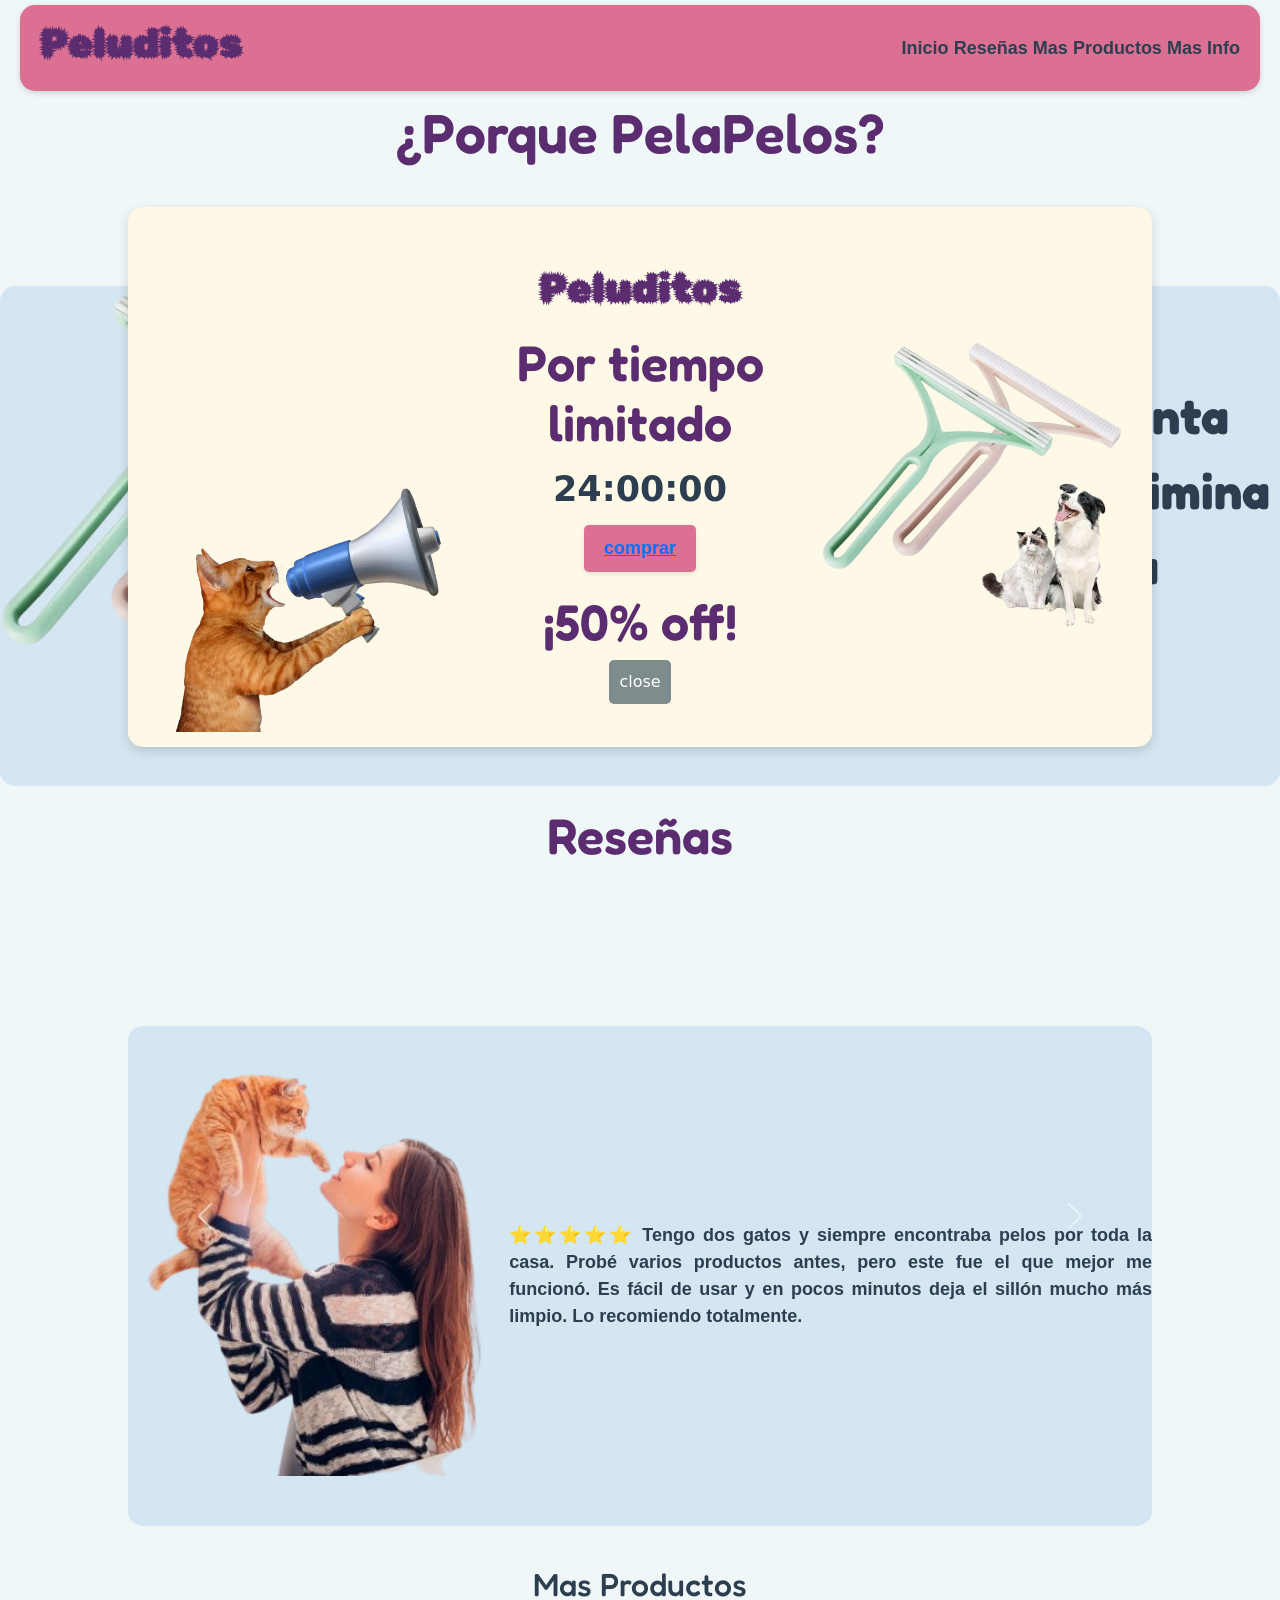
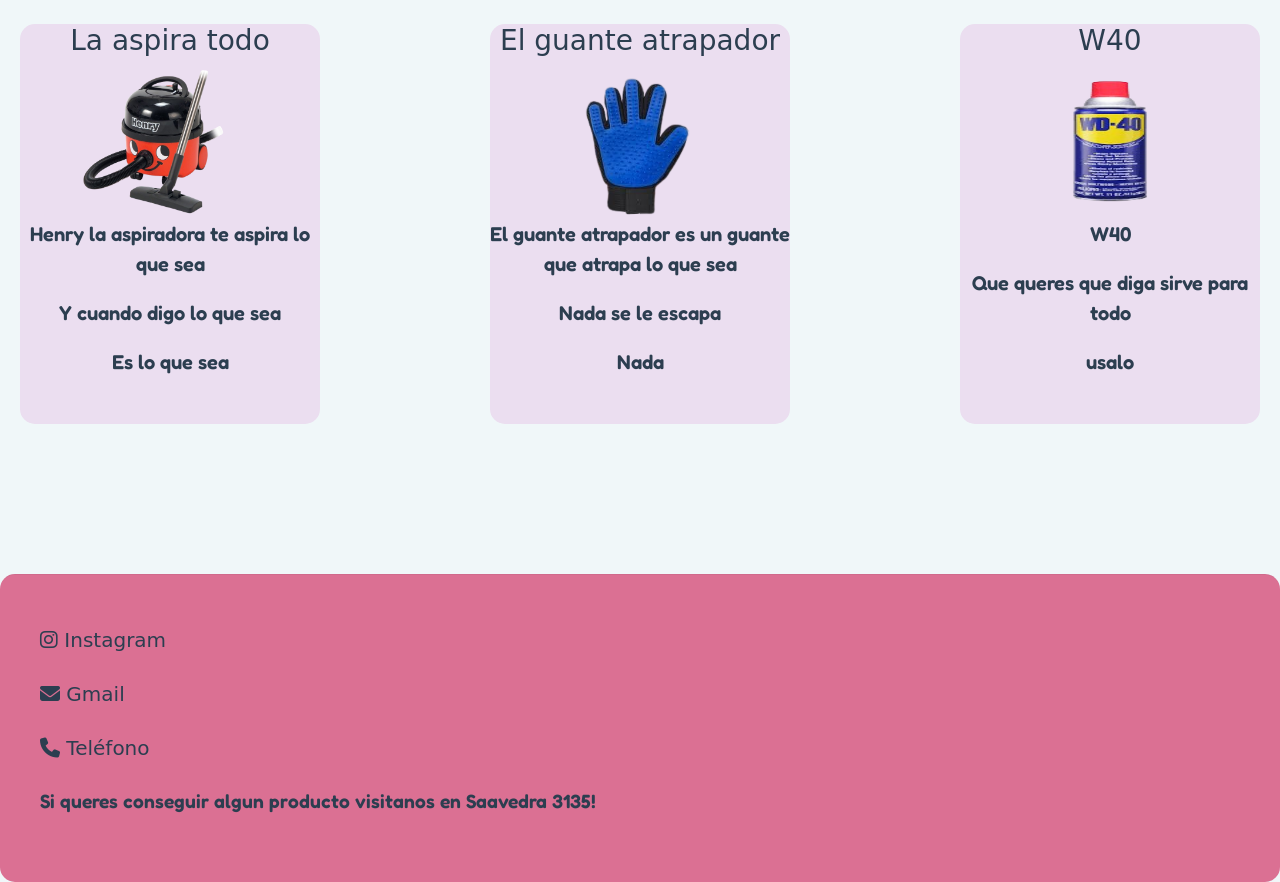
==== commit e1c8b1e9: "Update index.html" ====
--- a/index.html
+++ b/index.html
@@ -33,7 +33,7 @@
         <h1>Peluditos</h1>
         <h2>Por tiempo limitado</h2>
         <a id="contador">24:00:00</a>
-        <button class="boton-comprar">Comprar</button>
+        <button class="boton-comprar"><a href="#foot">comprar</a></button>
         <h2>¡50% off!</h2>
         <button class="cerrar" onclick="cerrarPopUp()">close</button>
     </div>
@@ -154,4 +154,4 @@
     </script>
     <script src="https://cdn.jsdelivr.net/npm/bootstrap@5.3.3/dist/js/bootstrap.bundle.min.js"></script>
 </body>
-</html>+</html>
